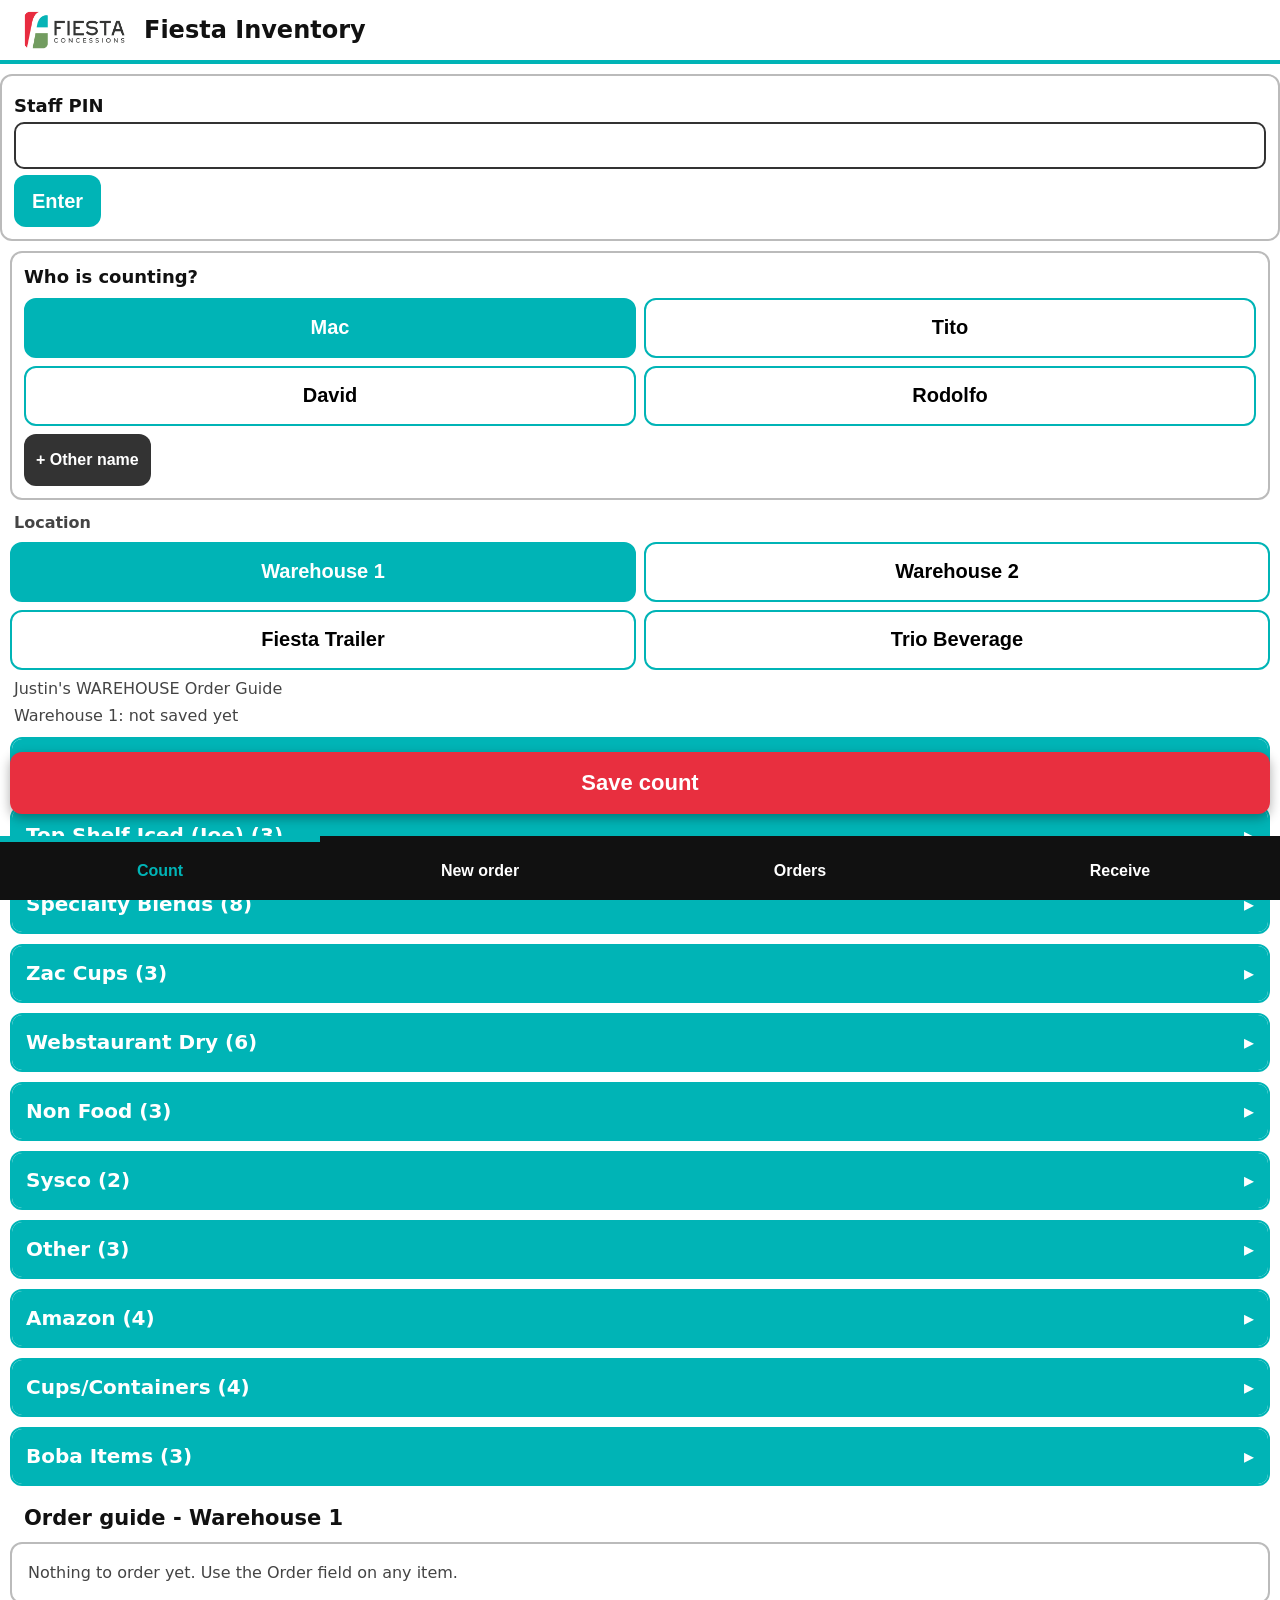
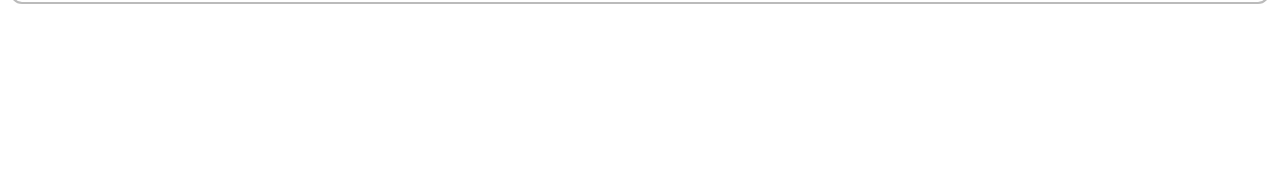
==== inventory/index.html @ b5229e9d "Inventory: add counters and Trailer/Trio Beverage locations. Co-authored-by: feconcessions-jpg <feco" ====
<!doctype html><html lang="en"><head><meta charset="utf-8">
<meta name="viewport" content="width=device-width,initial-scale=1,viewport-fit=cover">
<meta name="robots" content="noindex,nofollow">
<meta name="theme-color" content="#00b4b6"><title>Fiesta Inventory</title>
<link rel="manifest" href="manifest.webmanifest"><link rel="apple-touch-icon" href="icon-192.png">
<link rel="icon" href="icon-192.png"><link rel="stylesheet" href="style.css"></head><body>
<header><img src="logo.png" alt="Fiesta" class="logo"><h1>Fiesta Inventory</h1></header>
<div id="demo" class="banner" hidden>Demo mode: counts and orders are saved on this phone only until the app is connected to the Sheet</div>
<div id="pinbox" class="card" hidden><label>Staff PIN<input id="pin" type="password" inputmode="numeric"></label><button class="btn teal" id="pinok">Enter</button></div>
<main>
<section id="tab-count" class="tab">
  <div class="card"><b>Who is counting?</b><div class="grid2" id="cbtns"></div><select id="counter" hidden></select><button class="btn small" id="addname">+ Other name</button></div>
  <b class="muted">Location</b><div class="grid2 wh" id="whsw"></div><p class="muted" id="whsrc"></p>
  <p class="muted" id="lastsaved">Not saved yet</p>
  <div id="groups"></div>
  <h2 id="guideh">Order guide</h2><div id="guide" class="card"></div>
  <button class="btn red big sticky" id="savecount">Save count</button>
</section>
<section id="tab-new" class="tab" hidden>
  <div class="card"><label>From warehouse<select id="srcwh"><option value="W1">Warehouse 1</option><option value="W2">Warehouse 2</option></select></label>
  <label>Customer / stand<select id="dest"></select></label>
  <input id="destother" placeholder="Type customer or stand" hidden>
  <div id="destalert" class="alert" hidden></div>
  <label>Ship to (address)<input id="shipto"></label>
  <label>Drop spot (Map Plat / stand code)<input id="drop"></label>
  <label>Delivery date<input type="date" id="ddate"></label></div>
  <details class="slip"><summary>Packing slip fields</summary><div class="card" style="margin:0;border:0">
  <label>Slip #<input id="slipno" placeholder="e.g. IF13435"></label>
  <label>Slip date<input type="date" id="slipdate"></label>
  <label>Ship via<input id="shipvia"></label>
  <label>PO #<input id="pono"></label>
  <label>Tax #<input id="taxno"></label>
  <label>Permit #<input id="permitno"></label></div></details>
  <div class="card"><label>Find product<input id="search" type="search" placeholder="Search products"></label>
  <div id="results"></div></div>
  <h2>Items in this order</h2><div id="lines" class="card"><p class="muted">No items yet</p></div>
  <div class="card"><label>Delivery note (optional)<textarea id="onote" rows="2" placeholder="e.g. Deliver to MLK 6F"></textarea></label></div>
  <button class="btn red big" id="saveorder">Save order</button>
</section>
<section id="tab-orders" class="tab" hidden>
  <div class="seg" id="filter"><button data-f="open" class="on">Open</button><button data-f="loaded">Loaded</button><button data-f="delivered">Delivered</button><button data-f="all">All</button><button data-f="sbpending">SB invoice pending</button></div>
  <div id="orders"></div>
</section>
<section id="tab-recv" class="tab" hidden>
  <div class="seg" id="rsw"><button data-r="recv" class="on">Receive from SB</button><button data-r="bal">W2 balance</button></div>
  <div id="recvpane">
  <div id="rcvexp"></div>
  <p class="muted">Specialty Blends delivery <b>into Warehouse 2</b>. Tap + for each product received.</p>
  <div class="card"><label>Received by<input id="rcvwho" autocomplete="off"></label>
  <label>Received date/time<input type="datetime-local" id="rcvwhen"></label>
  <label>SB delivery / invoice # (optional)<input id="rcvref" placeholder="e.g. IF13500 or INV91600"></label></div>
  <div id="rcvitems" class="card"></div>
  <div class="card"><label>Note (optional)<textarea id="rcvnote" rows="2"></textarea></label></div>
  <button class="btn red big" id="saverecv">Save delivery received</button>
  <h2>Received so far</h2><div id="rcvlist"></div></div>
  <div id="balpane" hidden>
  <div class="alert" style="background:#fff7d6;border-color:#b38f00">Only knows what's logged in this app: SB deliveries received here, minus orders pulled from Warehouse 2 (incl. Justin's prior-pulls entry). Not a physical count. Use it to check SB invoices.</div>
  <div id="bal"></div></div>
</section>
</main>
<div id="sheet" hidden><div class="card sheetbox"><h2 style="margin:0 0 6px">Delivered: <span id="shdest"></span></h2>
<label>Received by (name)<input id="rcvby" autocomplete="off"></label>
<label>Received time<input type="datetime-local" id="rcvat"></label>
<label>Signature (sign with finger)</label><canvas id="sig" width="340" height="170"></canvas>
<div class="row"><button class="btn small" id="sigclear">Clear</button><button class="btn small" id="shcancel">Cancel</button><button class="btn green" id="shsave" style="flex:1">Save delivered</button></div></div></div>
<div id="toast" hidden></div>
<nav><button data-tab="count" class="on">Count</button><button data-tab="new">New order</button><button data-tab="orders">Orders</button><button data-tab="recv">Receive</button></nav>
<script src="config.js"></script><script src="app.js"></script></body></html>
---- inventory/style.css ----
:root{--teal:#00b4b6;--red:#e82f3f;--green:#739b60;--ink:#111;--line:#bbb}
*{box-sizing:border-box}body{margin:0;font:18px/1.35 system-ui,-apple-system,Segoe UI,Roboto,sans-serif;color:var(--ink);background:#fff;padding-bottom:90px}
header{display:flex;align-items:center;gap:10px;padding:10px 14px;border-bottom:4px solid var(--teal)}
.logo{height:40px}h1{font-size:24px;margin:0}h2{font-size:21px;margin:18px 14px 6px}
main{padding:0 10px}.banner{background:#ffd400;color:#000;font-weight:800;text-align:center;padding:8px;border-bottom:2px solid #000}
.card{border:2px solid var(--line);border-radius:12px;padding:12px;margin:10px 0;background:#fff}
.row{display:flex;gap:10px;align-items:flex-end}.row label{flex:1}
label{display:block;font-weight:700;margin:6px 0}
input,select,textarea{display:block;width:100%;font-size:20px;padding:10px;margin-top:4px;border:2px solid #333;border-radius:10px;background:#fff;color:#000}
.btn{font-size:20px;font-weight:800;border:0;border-radius:12px;padding:14px 18px;color:#fff;background:#333;min-height:52px}
.btn.small{font-size:16px;padding:10px 12px}.teal{background:var(--teal)}.red{background:var(--red)}.green{background:var(--green)}
.big{width:100%;font-size:22px;min-height:62px;margin:12px 0}
.sticky{position:sticky;bottom:86px;box-shadow:0 4px 12px #0005}
.muted{color:#444;margin:6px 4px;font-size:16px}
details{border:2px solid var(--teal);border-radius:12px;margin:10px 0;overflow:hidden}
summary{background:var(--teal);color:#fff;font-weight:800;font-size:20px;padding:14px;cursor:pointer;list-style:none}
summary::after{content:" ▾";float:right}details:not([open]) summary::after{content:" ▸"}
.gnote{padding:6px 12px;font-weight:700;background:#e6f8f8}
.gnote a{color:#006d6e}
.item{padding:10px 12px;border-top:1px solid #ddd}.iname{font-weight:800}.inote{font-size:15px;color:#555}
.item a,.guide a{color:#006d6e;font-weight:700;word-break:break-all}
.fields{display:flex;gap:10px;margin-top:6px}.field{flex:1}.field span{font-size:14px;font-weight:700;text-transform:uppercase}
.step{display:flex;align-items:center;gap:4px}.step button{width:48px;height:52px;font-size:28px;font-weight:900;border:0;border-radius:10px;background:#222;color:#fff;flex:none}
.step button.plus{background:var(--green)}.step input{text-align:center;margin:0;padding:8px 2px;min-width:0;font-weight:800}
.field.order input{border-color:var(--red)}
.gg{margin-bottom:10px}.gg b{color:var(--teal)}
.res{display:flex;justify-content:space-between;align-items:center;padding:8px 0;border-bottom:1px solid #ddd}
.ord{border-left:8px solid var(--red)}.ord.done{border-left-color:var(--green);opacity:.85}
.ord h3{margin:0 0 4px;font-size:21px}.ord ul{margin:6px 0;padding-left:20px}
.seg{display:flex;gap:6px;margin:10px 0}.seg button{flex:1;font-size:18px;font-weight:800;padding:12px;border:2px solid var(--teal);background:#fff;border-radius:10px;color:#000}
.seg button.on{background:var(--teal);color:#fff}
nav{position:fixed;bottom:0;left:0;right:0;display:flex;background:#111;padding-bottom:env(safe-area-inset-bottom)}
nav button{flex:1;background:none;border:0;color:#fff;font-size:18px;font-weight:800;padding:20px 4px;border-top:6px solid transparent}
nav button.on{border-top-color:var(--teal);color:var(--teal)}
#toast{position:fixed;top:12px;left:12px;right:12px;background:var(--green);color:#fff;font-weight:800;padding:14px;border-radius:12px;text-align:center;z-index:9}

.alert{background:#ffe3e5;border:2px solid var(--red);border-radius:10px;padding:10px;font-weight:800;margin:8px 0}
.slip{margin:10px 0}.slip summary{background:#333}
.lastk{color:#888;font-size:15px;font-style:italic}
.unit{font-size:15px;color:#333}
.lbl{display:flex;gap:10px;align-items:center;font-size:19px;font-weight:800;background:#fff7d6;border:2px solid #b38f00;border-radius:10px;padding:12px;margin:8px 0}
.lbl input{width:34px;height:34px;flex:none;margin:0}
.ord.loaded{border-left-color:#e0a800}
.badge{display:inline-block;font-size:14px;font-weight:900;padding:2px 8px;border-radius:6px;color:#fff;background:var(--red);vertical-align:middle}
.badge.loaded{background:#b38f00}.badge.delivered{background:var(--green)}
#sheet{position:fixed;inset:0;background:#000a;z-index:8;display:flex;align-items:flex-end}
#sheet[hidden]{display:none}.sheetbox{width:100%;margin:0;border-radius:16px 16px 0 0;max-height:100vh;overflow:auto}
#sig{display:block;width:100%;height:170px;border:2px dashed #333;border-radius:10px;touch-action:none;background:#fafafa}
.sigimg{max-width:200px;border:1px solid #ccc;background:#fff;display:block}
.seg.wh button{font-size:20px;padding:16px}
.badge.sb{background:#7b3fa0}.badge.sbok{background:var(--green)}
.sbbox{background:#f3e8fa;border:2px solid #7b3fa0;border-radius:10px;padding:10px;margin:8px 0;font-weight:700}.sbbox input{width:100%;font-size:18px;padding:10px;margin:8px 0;box-sizing:border-box}

nav button{font-size:16px}
.badge.prior{background:#555}.badge.confirm{background:#e0a800;color:#000}
table.bal{width:100%;border-collapse:collapse;font-size:15px}table.bal th,table.bal td{border-bottom:1px solid #ddd;padding:6px 3px;text-align:right}table.bal th:first-child,table.bal td:first-child{text-align:left}
table.bal td.neg{color:var(--red);font-weight:800}

.grid2{display:grid;grid-template-columns:1fr 1fr;gap:8px;margin:8px 0}
.grid2 button{font-size:20px;font-weight:800;min-height:60px;padding:10px;border:2px solid var(--teal);background:#fff;border-radius:12px;color:#000}
.grid2 button.on{background:var(--teal);color:#fff}
[hidden]{display:none!important}
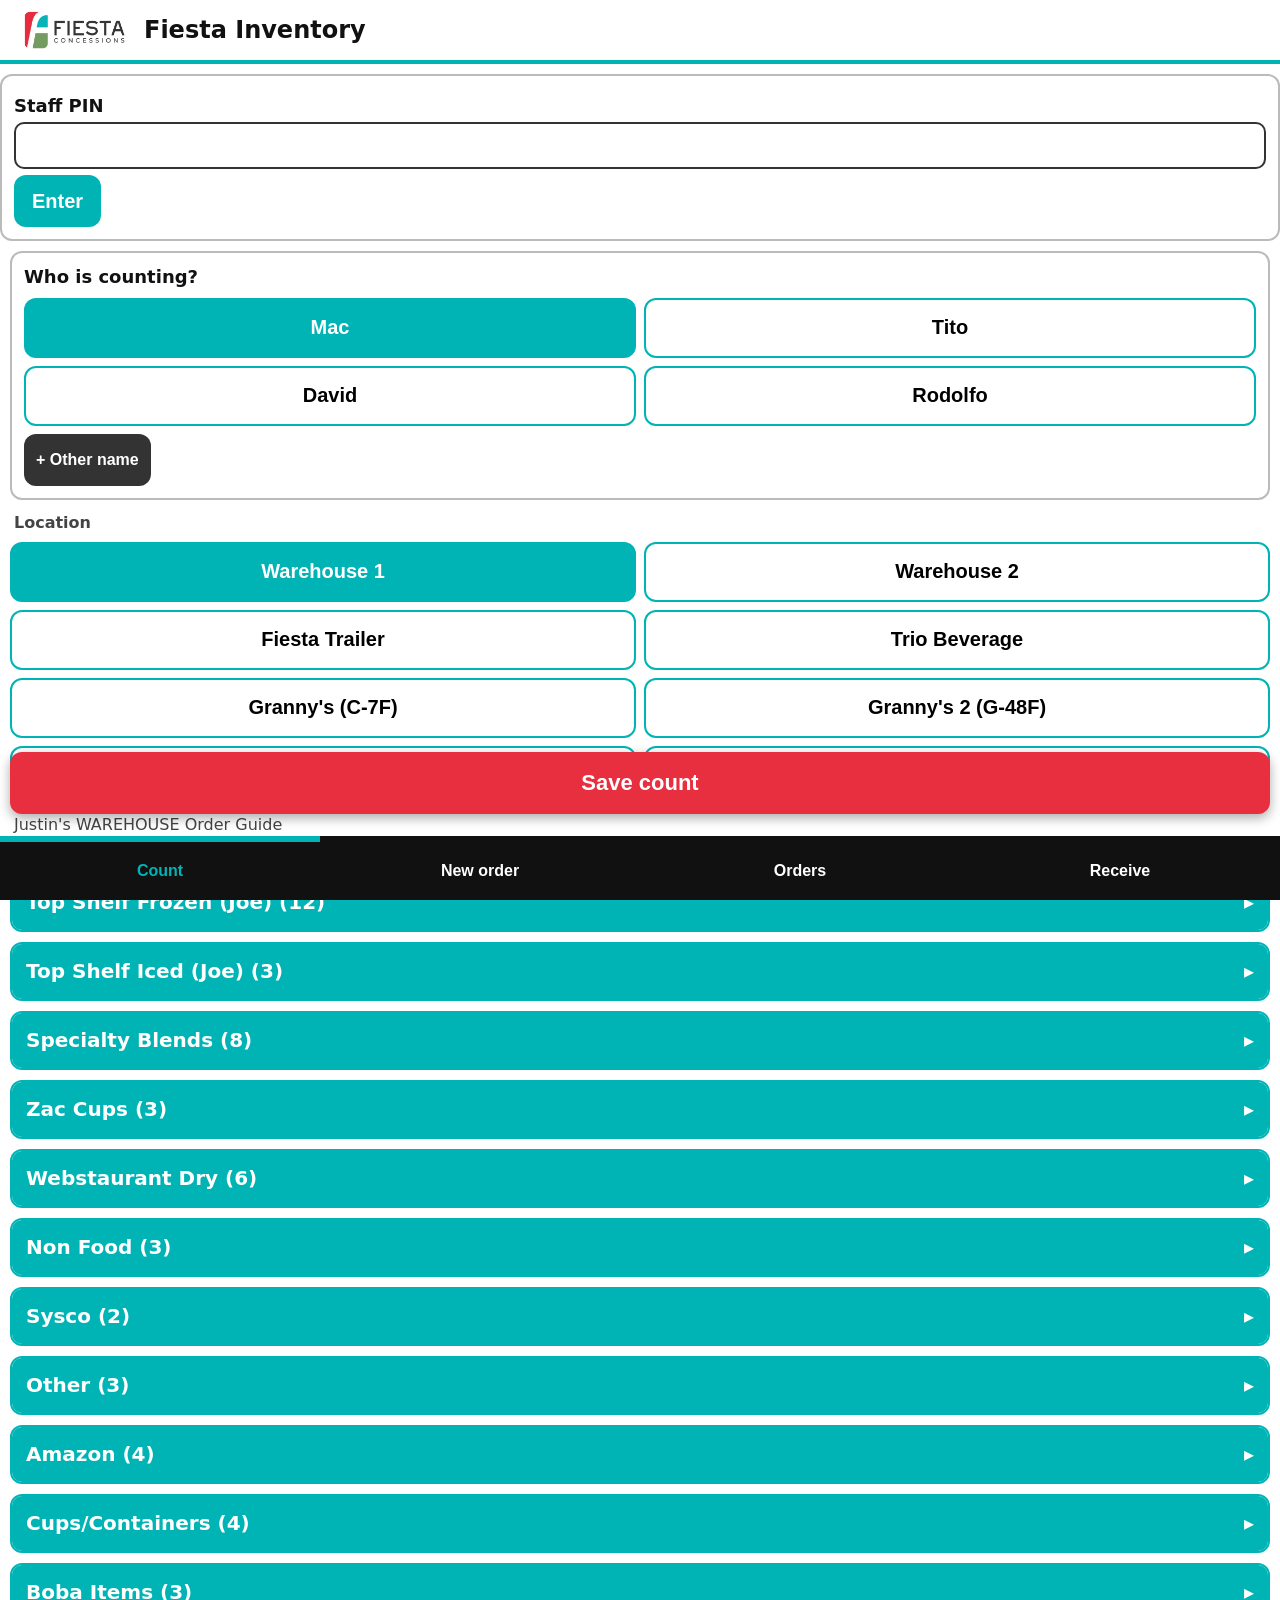
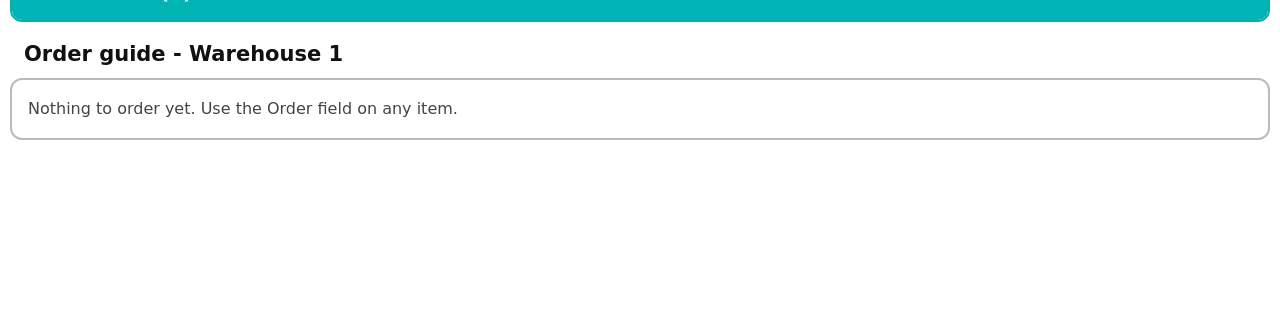
==== commit 8264860b: "Inventory: add Granny's, Granny's 2, Footlong, Trio Strap + Chamoy. Co-authored-by: feconcessions-jp" ====
--- a/inventory/index.html
+++ b/inventory/index.html
@@ -3,7 +3,7 @@
 <meta name="robots" content="noindex,nofollow">
 <meta name="theme-color" content="#00b4b6"><title>Fiesta Inventory</title>
 <link rel="manifest" href="manifest.webmanifest"><link rel="apple-touch-icon" href="icon-192.png">
-<link rel="icon" href="icon-192.png"><link rel="stylesheet" href="style.css"></head><body>
+<link rel="icon" href="icon-192.png"><link rel="stylesheet" href="style.css?v=20261016c"></head><body>
 <header><img src="logo.png" alt="Fiesta" class="logo"><h1>Fiesta Inventory</h1></header>
 <div id="demo" class="banner" hidden>Demo mode: counts and orders are saved on this phone only until the app is connected to the Sheet</div>
 <div id="pinbox" class="card" hidden><label>Staff PIN<input id="pin" type="password" inputmode="numeric"></label><button class="btn teal" id="pinok">Enter</button></div>
@@ -14,10 +14,11 @@
   <p class="muted" id="lastsaved">Not saved yet</p>
   <div id="groups"></div>
   <h2 id="guideh">Order guide</h2><div id="guide" class="card"></div>
+  <div id="txtc" class="card txtbox" hidden><b>Saved ✓ Text it to someone?</b><div class="row" style="display:flex;gap:8px;margin-top:8px"><a class="btn teal" id="txtcgo" href="#">Text Order</a><button type="button" class="btn" id="txtccp">Copy</button></div></div>
   <button class="btn red big sticky" id="savecount">Save count</button>
 </section>
 <section id="tab-new" class="tab" hidden>
-  <div class="card"><label>From warehouse<select id="srcwh"><option value="W1">Warehouse 1</option><option value="W2">Warehouse 2</option></select></label>
+  <div class="card"><label>From warehouse<select id="srcwh"><option value="W1">Warehouse 1</option><option value="W2">Warehouse 2</option><option value="TRL">Fiesta Trailer</option><option value="TRB">Trio Beverage</option><option value="GR1">Granny's (C-7F)</option><option value="GR2">Granny's 2 (G-48F)</option><option value="TRS">Trio Strap</option><option value="FL">Footlong (G-47F)</option></select></label>
   <label>Customer / stand<select id="dest"></select></label>
   <input id="destother" placeholder="Type customer or stand" hidden>
   <div id="destalert" class="alert" hidden></div>
@@ -36,6 +37,7 @@
   <h2>Items in this order</h2><div id="lines" class="card"><p class="muted">No items yet</p></div>
   <div class="card"><label>Delivery note (optional)<textarea id="onote" rows="2" placeholder="e.g. Deliver to MLK 6F"></textarea></label></div>
   <button class="btn red big" id="saveorder">Save order</button>
+  <div id="txto" class="card txtbox" hidden><b>Saved ✓ Text it to someone?</b><div class="row" style="display:flex;gap:8px;margin-top:8px"><a class="btn teal" id="txtogo" href="#">Text Order</a><button type="button" class="btn" id="txtocp">Copy</button></div></div>
 </section>
 <section id="tab-orders" class="tab" hidden>
   <div class="seg" id="filter"><button data-f="open" class="on">Open</button><button data-f="loaded">Loaded</button><button data-f="delivered">Delivered</button><button data-f="all">All</button><button data-f="sbpending">SB invoice pending</button></div>
@@ -58,11 +60,11 @@
   <div id="bal"></div></div>
 </section>
 </main>
-<div id="sheet" hidden><div class="card sheetbox"><h2 style="margin:0 0 6px">Delivered: <span id="shdest"></span></h2>
+<div id="sheet" hidden><div class="card sheetbox"><h2 style="margin:0 0 6px">Delivered: <span id="shdest"></span></h2><ul id="shitems" class="shitems"></ul>
 <label>Received by (name)<input id="rcvby" autocomplete="off"></label>
 <label>Received time<input type="datetime-local" id="rcvat"></label>
 <label>Signature (sign with finger)</label><canvas id="sig" width="340" height="170"></canvas>
 <div class="row"><button class="btn small" id="sigclear">Clear</button><button class="btn small" id="shcancel">Cancel</button><button class="btn green" id="shsave" style="flex:1">Save delivered</button></div></div></div>
 <div id="toast" hidden></div>
 <nav><button data-tab="count" class="on">Count</button><button data-tab="new">New order</button><button data-tab="orders">Orders</button><button data-tab="recv">Receive</button></nav>
-<script src="config.js"></script><script src="app.js"></script></body></html>
+<script src="config.js"></script><script src="app.js?v=20261016c"></script></body></html>
--- a/inventory/style.css
+++ b/inventory/style.css
@@ -60,3 +60,9 @@
 .grid2 button{font-size:20px;font-weight:800;min-height:60px;padding:10px;border:2px solid var(--teal);background:#fff;border-radius:12px;color:#000}
 .grid2 button.on{background:var(--teal);color:#fff}
 [hidden]{display:none!important}
+
+.seg.uom{margin:8px 0 4px}.seg.uom button{font-size:20px;padding:14px;min-height:52px}
+.packhint{color:#555}.shitems{margin:0 0 8px;padding-left:20px}
+.field.order{flex:1.25}.seg.cuom{margin:6px 0 0;gap:4px}.seg.cuom button{padding:8px 4px;font-size:16px;min-height:40px}
+.cuom.fixed{margin-top:6px;text-align:center;font-weight:800;font-size:16px;padding:9px 4px;border:2px dashed #999;border-radius:10px;color:#444}
+.lastc{font-size:13px;color:#555;margin-top:6px}.lastc:empty{display:none}
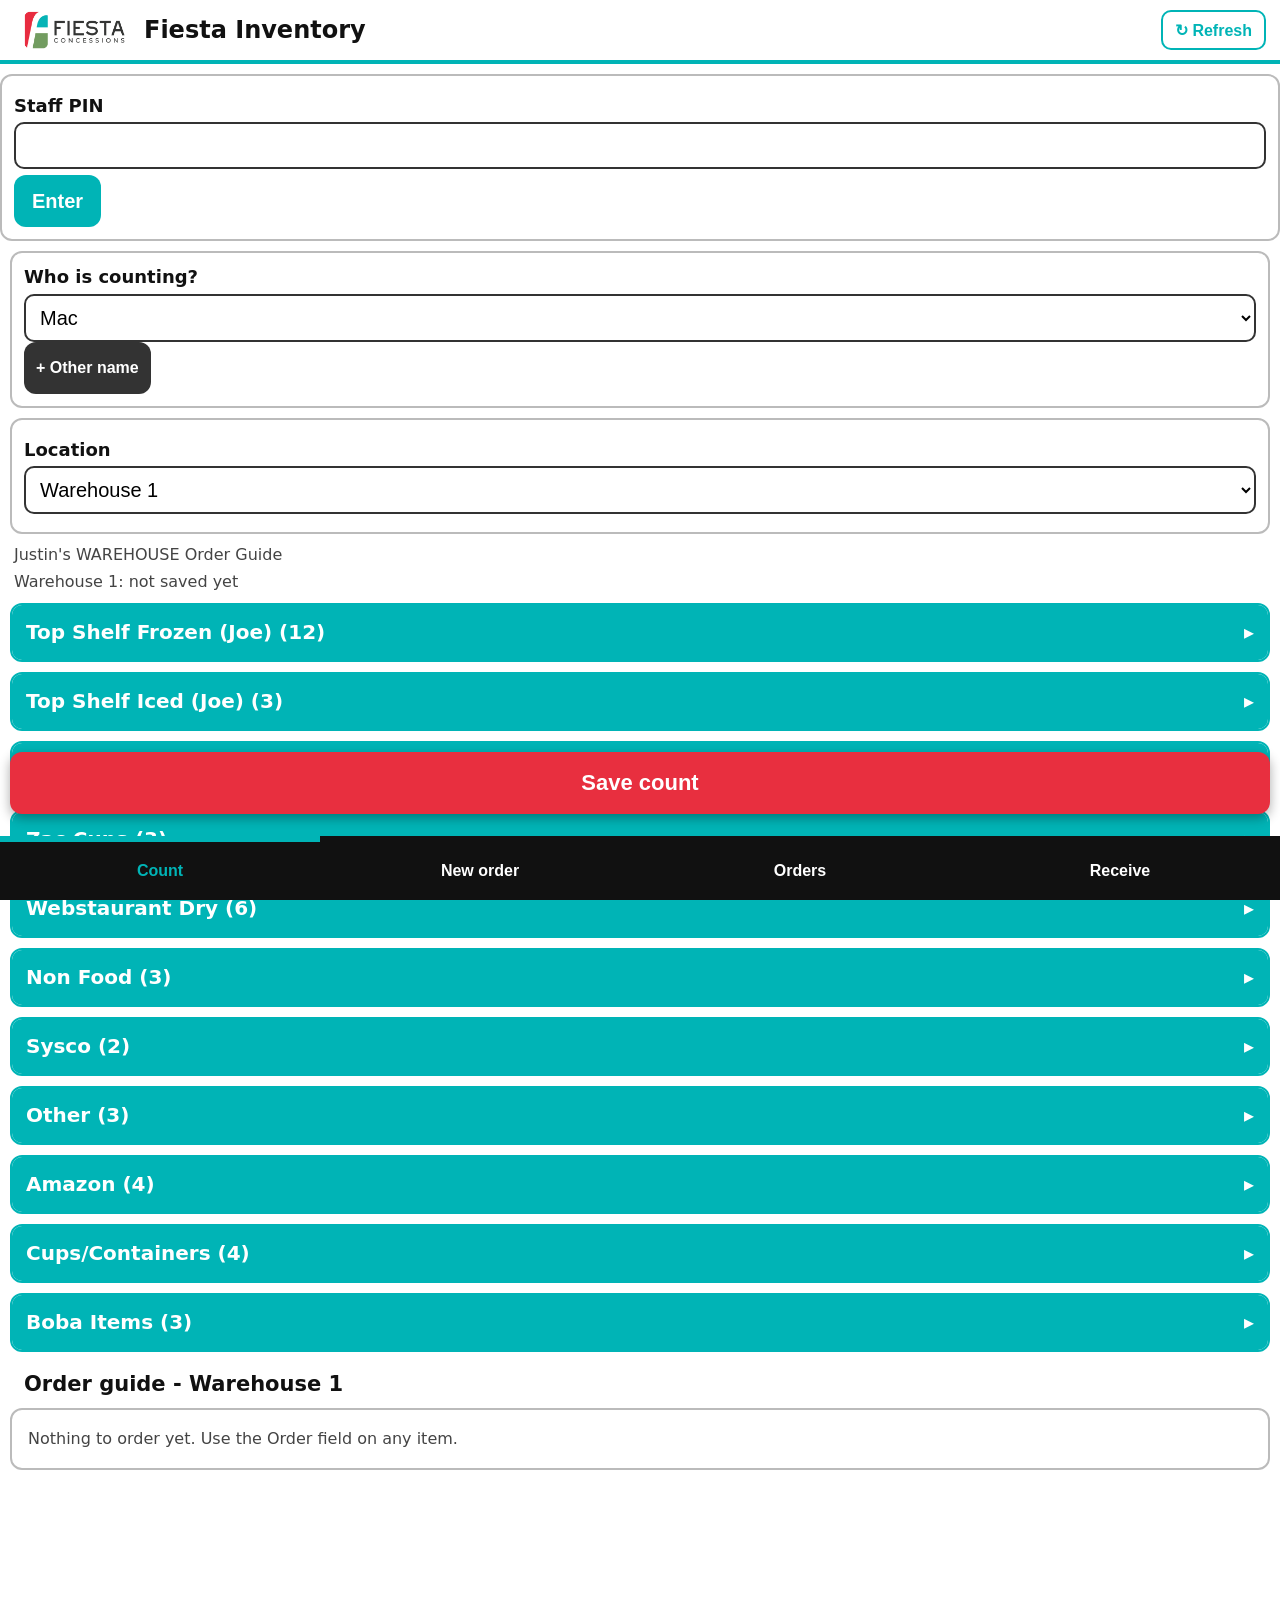
==== commit cc8f8250: "Inventory: Refresh button + dropdowns for names/locations. Co-authored-by: feconcessions-jpg <feconc" ====
--- a/inventory/index.html
+++ b/inventory/index.html
@@ -3,14 +3,14 @@
 <meta name="robots" content="noindex,nofollow">
 <meta name="theme-color" content="#00b4b6"><title>Fiesta Inventory</title>
 <link rel="manifest" href="manifest.webmanifest"><link rel="apple-touch-icon" href="icon-192.png">
-<link rel="icon" href="icon-192.png"><link rel="stylesheet" href="style.css?v=20261016c"></head><body>
-<header><img src="logo.png" alt="Fiesta" class="logo"><h1>Fiesta Inventory</h1></header>
+<link rel="icon" href="icon-192.png"><link rel="stylesheet" href="style.css?v=20261016e"></head><body>
+<header><img src="logo.png" alt="Fiesta" class="logo"><h1>Fiesta Inventory</h1><button type="button" id="hardrefresh" class="refresh" aria-label="Refresh app">↻ Refresh</button></header>
 <div id="demo" class="banner" hidden>Demo mode: counts and orders are saved on this phone only until the app is connected to the Sheet</div>
 <div id="pinbox" class="card" hidden><label>Staff PIN<input id="pin" type="password" inputmode="numeric"></label><button class="btn teal" id="pinok">Enter</button></div>
 <main>
 <section id="tab-count" class="tab">
-  <div class="card"><b>Who is counting?</b><div class="grid2" id="cbtns"></div><select id="counter" hidden></select><button class="btn small" id="addname">+ Other name</button></div>
-  <b class="muted">Location</b><div class="grid2 wh" id="whsw"></div><p class="muted" id="whsrc"></p>
+  <div class="card"><b>Who is counting?</b><select id="counter" aria-label="Who is counting"></select><button class="btn small" id="addname">+ Other name</button></div>
+  <div class="card"><label><b>Location</b><select id="whsw"></select></label></div><p class="muted" id="whsrc"></p>
   <p class="muted" id="lastsaved">Not saved yet</p>
   <div id="groups"></div>
   <h2 id="guideh">Order guide</h2><div id="guide" class="card"></div>
@@ -18,7 +18,8 @@
   <button class="btn red big sticky" id="savecount">Save count</button>
 </section>
 <section id="tab-new" class="tab" hidden>
-  <div class="card"><label>From warehouse<select id="srcwh"><option value="W1">Warehouse 1</option><option value="W2">Warehouse 2</option><option value="TRL">Fiesta Trailer</option><option value="TRB">Trio Beverage</option><option value="GR1">Granny's (C-7F)</option><option value="GR2">Granny's 2 (G-48F)</option><option value="TRS">Trio Strap</option><option value="FL">Footlong (G-47F)</option></select></label>
+  <div class="card"><label>From warehouse<select id="srcwh"></select></label>
+  <label>Your name<select id="ocounter"></select></label>
   <label>Customer / stand<select id="dest"></select></label>
   <input id="destother" placeholder="Type customer or stand" hidden>
   <div id="destalert" class="alert" hidden></div>
@@ -67,4 +68,4 @@
 <div class="row"><button class="btn small" id="sigclear">Clear</button><button class="btn small" id="shcancel">Cancel</button><button class="btn green" id="shsave" style="flex:1">Save delivered</button></div></div></div>
 <div id="toast" hidden></div>
 <nav><button data-tab="count" class="on">Count</button><button data-tab="new">New order</button><button data-tab="orders">Orders</button><button data-tab="recv">Receive</button></nav>
-<script src="config.js"></script><script src="app.js?v=20261016c"></script></body></html>
+<script src="config.js"></script><script src="app.js?v=20261016e"></script></body></html>
--- a/inventory/style.css
+++ b/inventory/style.css
@@ -66,3 +66,6 @@
 .field.order{flex:1.25}.seg.cuom{margin:6px 0 0;gap:4px}.seg.cuom button{padding:8px 4px;font-size:16px;min-height:40px}
 .cuom.fixed{margin-top:6px;text-align:center;font-weight:800;font-size:16px;padding:9px 4px;border:2px dashed #999;border-radius:10px;color:#444}
 .lastc{font-size:13px;color:#555;margin-top:6px}.lastc:empty{display:none}
+
+.refresh{margin-left:auto;font-size:16px;font-weight:800;border:2px solid var(--teal);background:#fff;color:var(--teal);border-radius:10px;padding:8px 12px;min-height:40px}
+.refresh:active{background:var(--teal);color:#fff}
